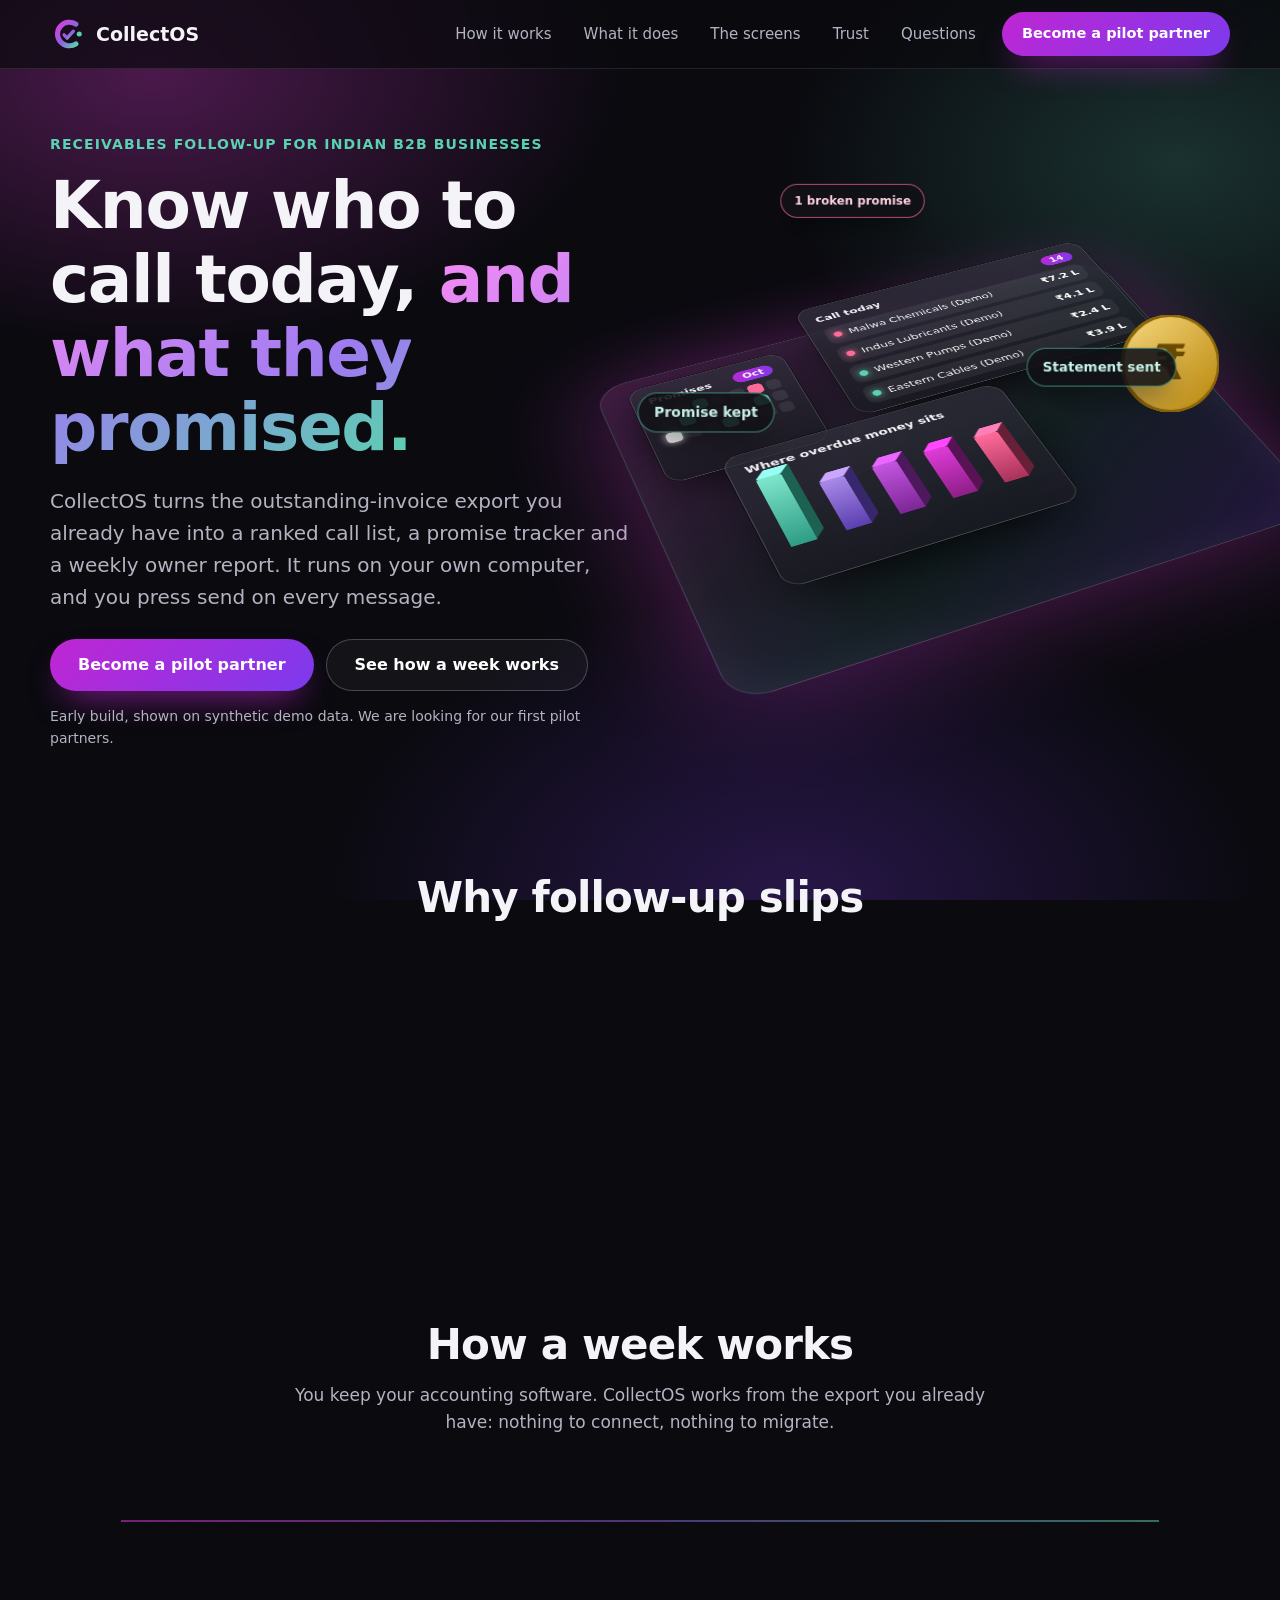
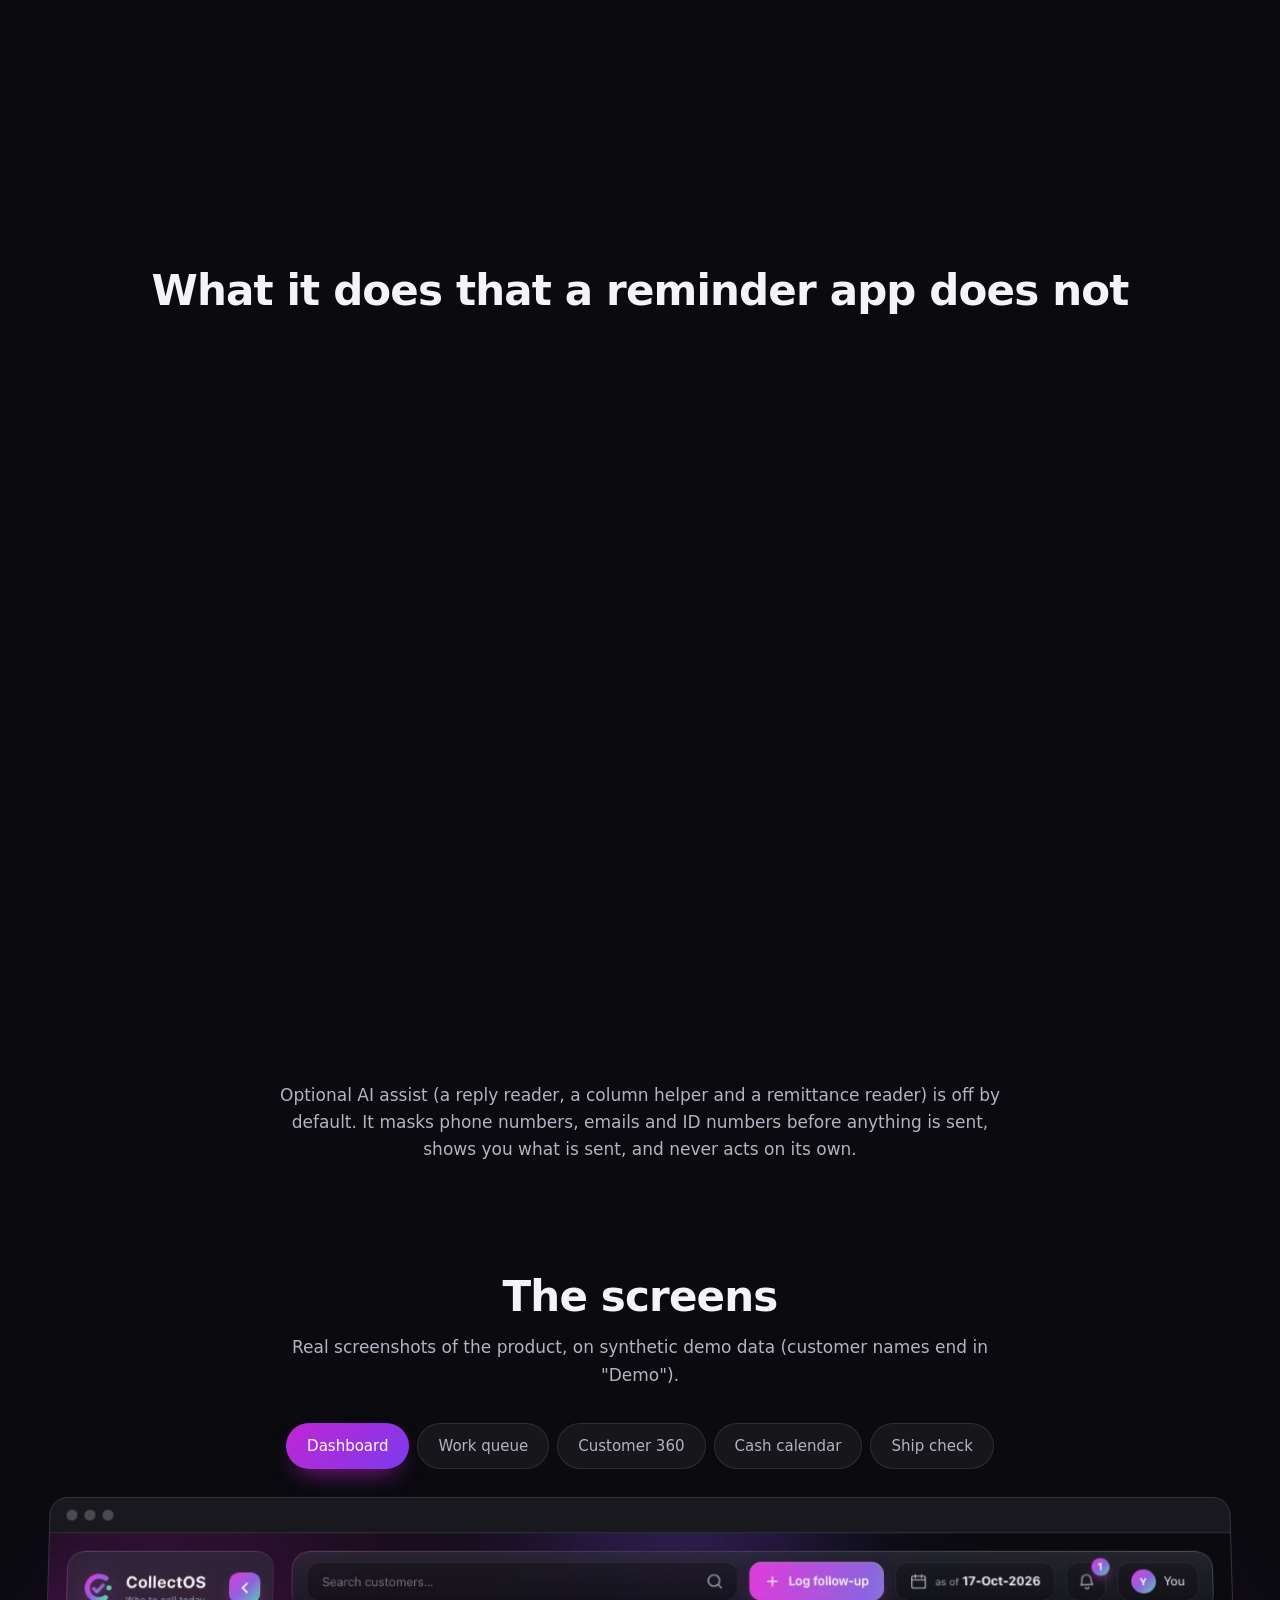
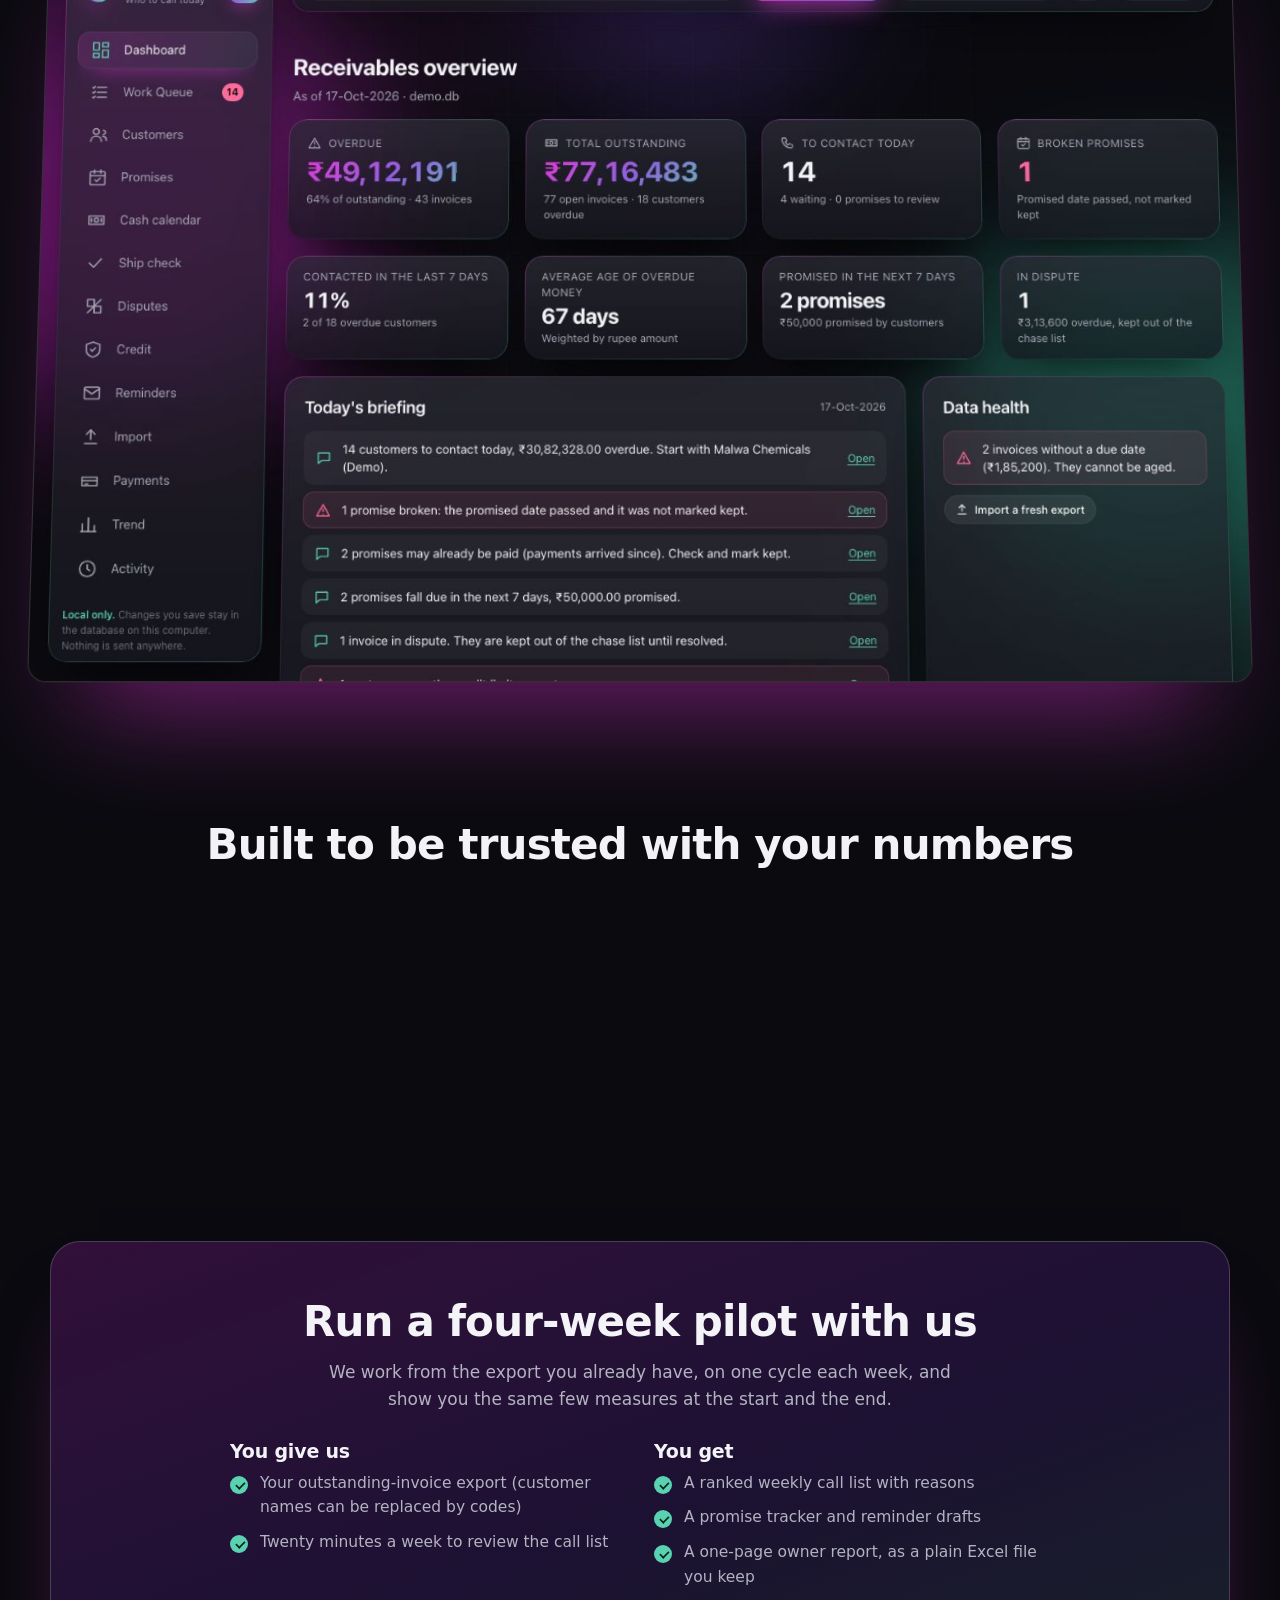
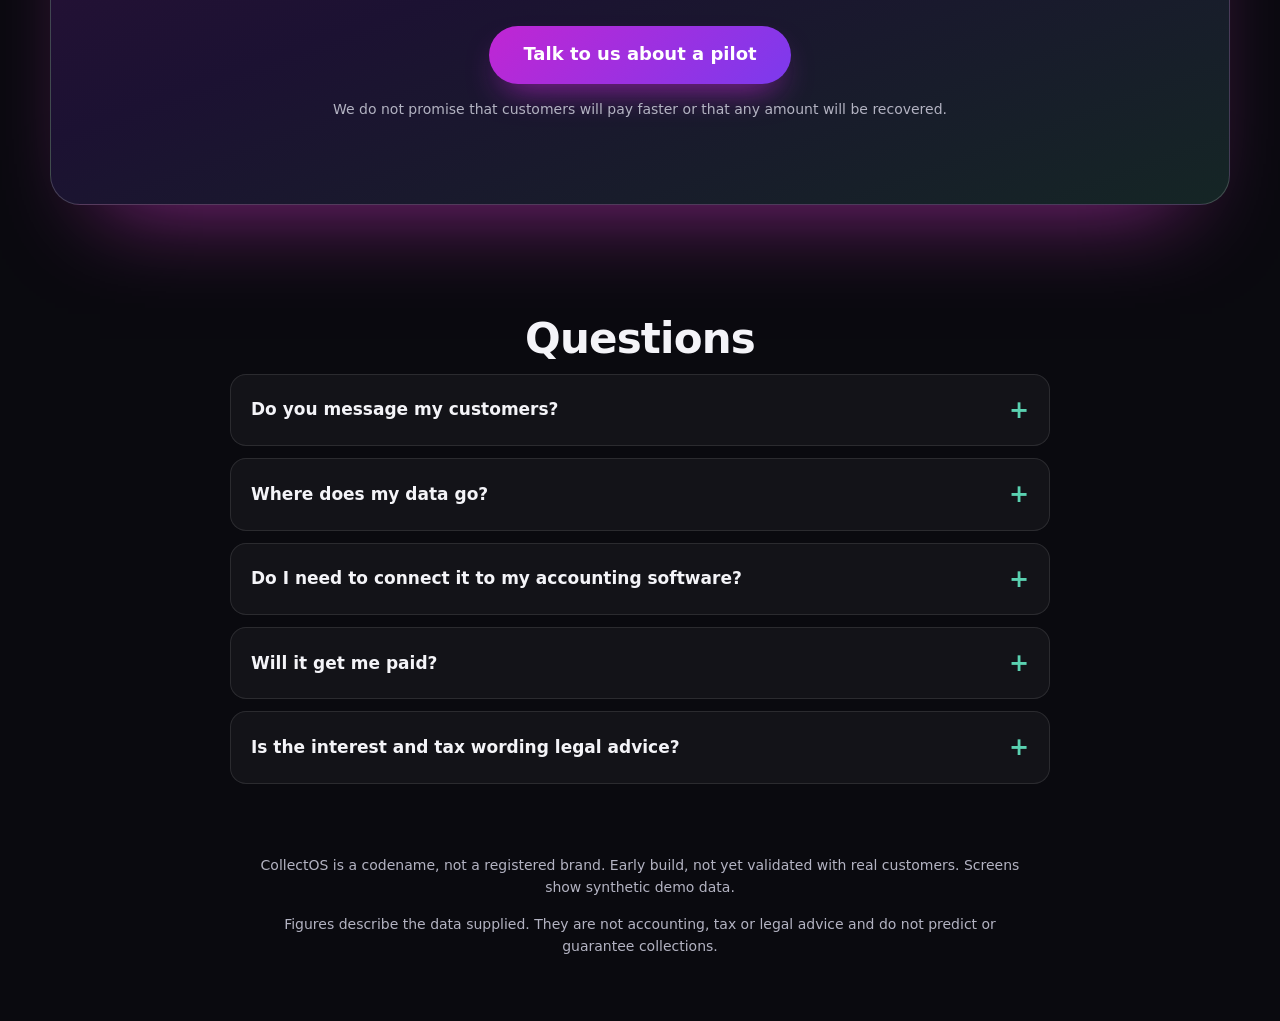
==== src/collectos/site/index.html @ 488f9741 "One interface: the 3D website is the front door (/), the dashboard lives at /app/, links both ways, " ====
<!doctype html>
<html lang="en">
<head>
  <meta charset="utf-8">
  <meta name="viewport" content="width=device-width, initial-scale=1">
  <meta http-equiv="Content-Security-Policy" content="default-src 'none'; script-src 'self'; style-src 'self'; img-src 'self'; base-uri 'none'; form-action 'none'">
  <title>CollectOS: know who to call today, and what they promised</title>
  <meta name="description" content="CollectOS turns the outstanding-invoice export you already have into a ranked call list, a promise tracker and a weekly owner report for Indian B2B businesses. Runs on your own computer; you press send on every message.">
  <meta name="theme-color" content="#0a0a0f">
  <link rel="icon" href="img/logo.svg" type="image/svg+xml">
  <link rel="stylesheet" href="site.css">
  <script src="site.js" defer></script>
</head>
<body>
  <a class="skip" href="#main">Skip to content</a>
  <div class="aurora" aria-hidden="true"></div>

  <header class="top">
    <div class="wrap bar">
      <a class="brand" href="#top" aria-label="CollectOS, back to top"><img src="img/logo.svg" alt="" width="36" height="36"><span>CollectOS</span></a>
      <button class="menu-btn" id="menuBtn" type="button" aria-expanded="false" aria-controls="nav"><span class="sr-only">Menu</span><i></i><i></i><i></i></button>
      <nav id="nav" aria-label="Main">
        <a href="#how">How it works</a><a href="#features">What it does</a><a href="#screens">The screens</a><a href="#trust">Trust</a><a href="#faq">Questions</a>
        <!--app-nav--><a class="btn small" href="#pilot">Become a pilot partner</a><!--/app-nav-->
      </nav>
    </div>
  </header>

  <main id="main">
    <section class="hero wrap" id="top">
      <div class="hero-copy">
        <p class="eyebrow">Receivables follow-up for Indian B2B businesses</p>
        <h1>Know who to call today, <span class="grad">and what they promised.</span></h1>
        <p class="lede">CollectOS turns the outstanding-invoice export you already have into a ranked call list, a promise tracker and a weekly owner report. It runs on your own computer, and you press send on every message.</p>
        <div class="cta-row">
          <!--app-hero--><a class="btn" href="#pilot">Become a pilot partner</a><!--/app-hero-->
          <a class="btn ghost" href="#how">See how a week works</a>
        </div>
        <p class="fine">Early build, shown on synthetic demo data. We are looking for our first pilot partners.</p>
      </div>

      <div class="stage" id="stage">
        <div class="scene" id="scene" role="img" aria-label="Illustration: a floating dashboard with a call list, a promise calendar, a 3D bar chart and a rupee coin">
          <div class="slab"></div>
          <div class="panel p-queue z2 bob-a">
            <div class="ph"><b>Call today</b><span>14</span></div>
            <ul>
              <li><i class="dot hot"></i><span>Malwa Chemicals (Demo)</span><em>₹7.2 L</em></li>
              <li><i class="dot hot"></i><span>Indus Lubricants (Demo)</span><em>₹4.1 L</em></li>
              <li><i class="dot"></i><span>Western Pumps (Demo)</span><em>₹2.4 L</em></li>
              <li><i class="dot"></i><span>Eastern Cables (Demo)</span><em>₹3.9 L</em></li>
            </ul>
          </div>
          <div class="panel p-cal z1 bob-b">
            <div class="ph"><b>Promises</b><span>Oct</span></div>
            <div class="cal"><i></i><i></i><i class="on"></i><i></i><i></i><i class="warn"></i><i></i><i></i><i class="on"></i><i></i><i></i><i></i><i class="on"></i><i></i><i class="today"></i><i></i><i></i><i class="on"></i><i></i><i></i><i></i></div>
          </div>
          <div class="panel p-chart z3 bob-c">
            <div class="ph"><b>Where overdue money sits</b></div>
            <div class="bars"><div class="bar b1"><u></u></div><div class="bar b2"><u></u></div><div class="bar b3"><u></u></div><div class="bar b4"><u></u></div><div class="bar b5"><u></u></div></div>
          </div>
          <div class="coin-wrap z5"><div class="coin"><i></i><i></i><i></i><i></i><i></i><i></i><i></i><i></i><i class="face">₹</i></div></div>
          <div class="float-chip z4 fc1">Promise kept</div>
          <div class="float-chip z4 fc2">Statement sent</div>
          <div class="float-chip z4 fc3 warn">1 broken promise</div>
        </div>
      </div>
    </section>

    <!--app-jump--><!--/app-jump-->

    <section class="wrap band" aria-labelledby="why">
      <h2 id="why" class="center">Why follow-up slips</h2>
      <div class="cards3">
        <article class="card tilt reveal"><svg viewBox="0 0 24 24" aria-hidden="true"><path d="M9 6h11M9 12h11M9 18h11"/><path d="M3.5 6l1 1 2-2M3.5 12l1 1 2-2M3.5 18l1 1 2-2"/></svg><h3>Nobody owns the list</h3><p>Overdue invoices sit in a report. Who calls whom, and in what order, depends on who remembers.</p></article>
        <article class="card tilt reveal"><svg viewBox="0 0 24 24" aria-hidden="true"><path d="M5 5h14a2 2 0 0 1 2 2v12a2 2 0 0 1-2 2H5a2 2 0 0 1-2-2V7a2 2 0 0 1 2-2z"/><path d="M3 10h18M8 3v4M16 3v4M9 15l2 2 4-4"/></svg><h3>Promises live in someone's head</h3><p>"I will pay Friday" is said on a call and forgotten by Monday. Most accounting tools list what is overdue; few remember who promised what.</p></article>
        <article class="card tilt reveal"><svg viewBox="0 0 24 24" aria-hidden="true"><path d="M4 20l16-16M4 4h8v8H4zM12 12h8v8h-8z"/></svg><h3>Disputes get chased like debts</h3><p>An invoice that is genuinely disputed needs a different conversation, not a fourth reminder.</p></article>
      </div>
    </section>

    <section class="wrap band" id="how" aria-labelledby="how-h">
      <h2 id="how-h" class="center">How a week works</h2>
      <p class="center sub">You keep your accounting software. CollectOS works from the export you already have: nothing to connect, nothing to migrate.</p>
      <ol class="steps">
        <li class="step tilt reveal"><span class="n">1</span><h3>Import your usual export</h3><p>Drop in the CSV or Excel file. You see what is new, changed and unchanged, and which rows have problems, before anything is saved.</p></li>
        <li class="step tilt reveal"><span class="n">2</span><h3>See who to call, and why</h3><p>A ranked work queue where every point of the score is a readable reason, with a suggested next step for each customer.</p></li>
        <li class="step tilt reveal"><span class="n">3</span><h3>Send from your own apps</h3><p>One click opens your own WhatsApp or mail with a drafted message in English or Hinglish. You read it, edit it and press send.</p></li>
        <li class="step tilt reveal"><span class="n">4</span><h3>Track promises and report</h3><p>Log what was said. Broken promises surface on their own. A weekly snapshot shows the position for the owner.</p></li>
      </ol>
    </section>

    <section class="wrap band" id="features" aria-labelledby="feat-h">
      <h2 id="feat-h" class="center">What it does that a reminder app does not</h2>
      <ul class="grid4">
        <li class="card tilt reveal"><h3>Import with a preview</h3><p>New, changed and unchanged, before saving. Invoices that vanish from an export are only closed when you confirm they were paid.</p></li>
        <li class="card tilt reveal"><h3>Work queue with reasons</h3><p>No black box. An escalation ladder says which rung you are on and why.</p></li>
        <li class="card tilt reveal"><h3>Promise tracking</h3><p>Kept X of Y per customer. Payments that arrive after a promise raise a "looks kept" suggestion for you to confirm.</p></li>
        <li class="card tilt reveal"><h3>Disputes</h3><p>Disputed invoices stay out of the chase list but in the totals, with a category, an owner and a resolution.</p></li>
        <li class="card tilt reveal"><h3>Credit limits and ship check</h3><p>Check a customer before dispatch: ship, ship with care, ask for an advance, or hold, with the reasons shown. Nothing is blocked.</p></li>
        <li class="card tilt reveal"><h3>Statement of account</h3><p>Answer "please send the ledger" in one click, with a balance-confirmation letter and an Excel file.</p></li>
        <li class="card tilt reveal"><h3>UPI id and QR in reminders</h3><p>Your own UPI id, no payment gateway and no fees. The money goes straight to your account.</p></li>
        <li class="card tilt reveal"><h3>Interest and waiver offers</h3><p>At the rate you set from your own terms, with a draft that offers to waive it on prompt payment. Wording is for you and your CA to confirm.</p></li>
        <li class="card tilt reveal"><h3>Cash calendar</h3><p>Money that actually has a date, week by week, against your fixed outgoings. Overdue money with no date is never counted.</p></li>
        <li class="card tilt reveal"><h3>Bank-credit matcher</h3><p>Upload a bank statement: credits are matched to customers as suggestions with reasons, including a possible TDS shortfall. It never changes a balance.</p></li>
        <li class="card tilt reveal"><h3>Customer 360</h3><p>Invoices, contacts, promises, disputes and history for one customer on a single page.</p></li>
        <li class="card tilt reveal"><h3>Morning brief</h3><p>A short summary you can paste into the team's WhatsApp group: who to call, promises due, payments recorded.</p></li>
      </ul>
      <p class="center sub">Optional AI assist (a reply reader, a column helper and a remittance reader) is off by default. It masks phone numbers, emails and ID numbers before anything is sent, shows you what is sent, and never acts on its own.</p>
    </section>

    <section class="wrap band" id="screens" aria-labelledby="scr-h">
      <h2 id="scr-h" class="center">The screens</h2>
      <p class="center sub">Real screenshots of the product, on synthetic demo data (customer names end in "Demo").</p>
      <div class="viewer">
        <div class="tabs" role="tablist" aria-label="Product screens">
          <button role="tab" id="t-dashboard" aria-controls="p-dashboard" aria-selected="true" type="button">Dashboard</button>
          <button role="tab" id="t-queue" aria-controls="p-queue" aria-selected="false" tabindex="-1" type="button">Work queue</button>
          <button role="tab" id="t-customer" aria-controls="p-customer" aria-selected="false" tabindex="-1" type="button">Customer 360</button>
          <button role="tab" id="t-cash" aria-controls="p-cash" aria-selected="false" tabindex="-1" type="button">Cash calendar</button>
          <button role="tab" id="t-ship" aria-controls="p-ship" aria-selected="false" tabindex="-1" type="button">Ship check</button>
        </div>
        <div class="frame-wrap" id="frameWrap">
          <div class="frame">
            <div class="chrome" aria-hidden="true"><i></i><i></i><i></i></div>
            <div role="tabpanel" id="p-dashboard" aria-labelledby="t-dashboard"><img src="img/dashboard.jpg" width="1440" height="900" alt="The CollectOS dashboard: overdue and outstanding totals, today's briefing, an ageing chart and a promise calendar." loading="lazy"></div>
            <div role="tabpanel" id="p-queue" aria-labelledby="t-queue" hidden><img src="img/queue.jpg" width="1440" height="900" alt="The work queue: customers ranked by score with the reasons, the suggested step and the action." loading="lazy"></div>
            <div role="tabpanel" id="p-customer" aria-labelledby="t-customer" hidden><img src="img/customer.jpg" width="1440" height="900" alt="A customer page: contact details, credit limit use, open invoices, promises and history." loading="lazy"></div>
            <div role="tabpanel" id="p-cash" aria-labelledby="t-cash" hidden><img src="img/cash.jpg" width="1440" height="900" alt="The cash calendar: five weeks of dated money, firm and shaky, against monthly outgoings." loading="lazy"></div>
            <div role="tabpanel" id="p-ship" aria-labelledby="t-ship" hidden><img src="img/ship.jpg" width="1440" height="900" alt="The ship check: a hold verdict for a customer with money overdue more than 60 days, with the reasons." loading="lazy"></div>
          </div>
        </div>
      </div>
    </section>

    <section class="wrap band" id="trust" aria-labelledby="trust-h">
      <h2 id="trust-h" class="center">Built to be trusted with your numbers</h2>
      <div class="cards4">
        <article class="card tilt reveal"><h3>Local first</h3><p>It runs on your computer and listens only to that computer. Your data is not uploaded anywhere.</p></article>
        <article class="card tilt reveal"><h3>You press send</h3><p>CollectOS never contacts your customers. It drafts; you review and send from your own apps.</p></article>
        <article class="card tilt reveal"><h3>Every change is logged</h3><p>An append-only audit log records what changed and who did it. Money is handled as exact rupees and paise, never rounded floats.</p></article>
        <article class="card tilt reveal"><h3>No promises about recovery</h3><p>Weekly numbers describe what your data shows. They do not prove what caused a change, and we say so in the report.</p></article>
      </div>
    </section>

    <section class="wrap band" id="pilot" aria-labelledby="pilot-h">
      <div class="pilot tilt">
        <h2 id="pilot-h">Run a four-week pilot with us</h2>
        <p>We work from the export you already have, on one cycle each week, and show you the same few measures at the start and the end.</p>
        <div class="two">
          <div><h3>You give us</h3><ul class="ticks"><li>Your outstanding-invoice export (customer names can be replaced by codes)</li><li>Twenty minutes a week to review the call list</li></ul></div>
          <div><h3>You get</h3><ul class="ticks"><li>A ranked weekly call list with reasons</li><li>A promise tracker and reminder drafts</li><li>A one-page owner report, as a plain Excel file you keep</li></ul></div>
        </div>
        <!-- Replace this address with your real contact before publishing the site. -->
        <a class="btn big" href="mailto:hello@collectos.example?subject=Pilot%20partner">Talk to us about a pilot</a>
        <p class="fine">We do not promise that customers will pay faster or that any amount will be recovered.</p>
      </div>
    </section>

    <section class="wrap band narrow" id="faq" aria-labelledby="faq-h">
      <h2 id="faq-h" class="center">Questions</h2>
      <details><summary>Do you message my customers?</summary><p>No. CollectOS drafts text and opens your own WhatsApp, mail or phone app. You press send.</p></details>
      <details><summary>Where does my data go?</summary><p>It stays in a database on your computer. The only exception is the optional AI assist, which is off by default; if you switch it on, short pieces of text are masked and sent to an AI service, you see exactly what is sent, and every request is logged.</p></details>
      <details><summary>Do I need to connect it to my accounting software?</summary><p>No. It reads the CSV or Excel export you already produce. That avoids sync problems and keeps setup to minutes.</p></details>
      <details><summary>Will it get me paid?</summary><p>We cannot promise that. It helps you follow up consistently and remember promises. What customers do depends on them.</p></details>
      <details><summary>Is the interest and tax wording legal advice?</summary><p>No. Interest, waiver and tax-related text is a starting point for you to edit. Confirm it with your CA.</p></details>
    </section>
  </main>

  <footer class="wrap foot">
    <p>CollectOS is a codename, not a registered brand. Early build, not yet validated with real customers. Screens show synthetic demo data.</p>
    <p>Figures describe the data supplied. They are not accounting, tax or legal advice and do not predict or guarantee collections.</p>
  </footer>
</body>
</html>
---- src/collectos/site/site.css ----
/* CollectOS website. No external fonts, scripts or images; everything is served from this folder.
   Design rules applied: 4.5:1 text contrast, 44px touch targets, visible focus, reduced-motion fallback with a readable
   static state, no scroll-jacking, animation paused offscreen, reserved image sizes. */

:root {
  --bg: #0a0a0f;
  --text: #f4f4f8;
  --muted: #b3b3c2;
  --line: rgba(255, 255, 255, 0.1);
  --mag: #e03bd9;
  --teal: #5ad1b0;
  --warn: #ff6b9a;
  --btn: linear-gradient(135deg, #c026d3, #7c3aed);
  --glass: linear-gradient(180deg, rgba(48, 48, 60, 0.72), rgba(24, 24, 32, 0.82));
  --font: ui-sans-serif, system-ui, -apple-system, "SF Pro Display", "Segoe UI", Roboto, "Helvetica Neue", Arial, sans-serif;
  --ease: cubic-bezier(0.2, 0.85, 0.25, 1);
}

* { box-sizing: border-box; }
html { color-scheme: dark; scroll-behavior: smooth; scroll-padding-top: 84px; }
body { margin: 0; background: var(--bg); color: var(--text); font: 17px/1.6 var(--font); -webkit-font-smoothing: antialiased; overflow-x: hidden; }
img { max-width: 100%; }
h1, h2, h3 { line-height: 1.12; letter-spacing: -0.02em; margin: 0; }
h2 { font-size: clamp(28px, 4vw, 42px); }
h3 { font-size: 19px; letter-spacing: -0.01em; margin-bottom: 8px; }
p { margin: 0 0 14px; }
a { color: inherit; }
:focus-visible { outline: 3px solid var(--teal); outline-offset: 3px; border-radius: 10px; }
.sr-only { position: absolute; width: 1px; height: 1px; margin: -1px; overflow: hidden; clip: rect(0 0 0 0); white-space: nowrap; }
.skip { position: absolute; left: 12px; top: -60px; z-index: 100; background: #fff; color: #000; padding: 12px 18px; border-radius: 10px; font-weight: 600; }
.skip:focus { top: 12px; }
.wrap { width: min(1180px, calc(100% - 32px)); margin-inline: auto; }
.center { text-align: center; }
.sub { color: var(--muted); max-width: 720px; margin: 14px auto 0; text-align: center; }
.band { padding: clamp(56px, 9vw, 110px) 0 0; }
.narrow { max-width: 820px; }
.grad { background: linear-gradient(135deg, #f58bf5, #9d7cf0 50%, #5ad1b0); -webkit-background-clip: text; background-clip: text; color: transparent; }

.aurora { position: fixed; inset: 0; z-index: -1; background:
  radial-gradient(60% 50% at 12% 8%, rgba(224, 59, 217, 0.3), transparent 62%),
  radial-gradient(50% 45% at 92% 18%, rgba(90, 209, 176, 0.2), transparent 62%),
  radial-gradient(60% 55% at 62% 100%, rgba(124, 58, 237, 0.26), transparent 62%), var(--bg); }

/* ---------- header ---------- */
.top { position: sticky; top: 0; z-index: 50; backdrop-filter: blur(16px); -webkit-backdrop-filter: blur(16px); background: rgba(10, 10, 15, 0.7); border-bottom: 1px solid var(--line); }
.bar { display: flex; align-items: center; justify-content: space-between; gap: 16px; min-height: 68px; }
.brand { display: flex; align-items: center; gap: 10px; text-decoration: none; font-weight: 700; font-size: 19px; min-height: 44px; }
nav { display: flex; align-items: center; gap: 4px; }
nav a:not(.btn) { padding: 10px 14px; border-radius: 12px; text-decoration: none; color: var(--muted); min-height: 44px; display: inline-flex; align-items: center; font-size: 15px; transition: color 0.2s, background 0.2s; }
nav a:not(.btn):hover { color: var(--text); background: rgba(255, 255, 255, 0.07); }
.menu-btn { display: none; width: 48px; height: 48px; border: 1px solid var(--line); border-radius: 14px; background: rgba(255, 255, 255, 0.05); cursor: pointer; flex-direction: column; justify-content: center; align-items: center; gap: 5px; }
.menu-btn i { display: block; width: 20px; height: 2px; background: var(--text); border-radius: 2px; transition: transform 0.25s, opacity 0.25s; }
.menu-btn[aria-expanded="true"] i:nth-child(2) { transform: translateY(7px) rotate(45deg); }
.menu-btn[aria-expanded="true"] i:nth-child(3) { opacity: 0; }
.menu-btn[aria-expanded="true"] i:nth-child(4) { transform: translateY(-7px) rotate(-45deg); }

/* ---------- buttons ---------- */
.btn { display: inline-flex; align-items: center; justify-content: center; min-height: 52px; padding: 0 28px; border-radius: 999px; background: var(--btn); color: #fff; font-weight: 600; font-size: 16px; text-decoration: none; border: 0; cursor: pointer;
  box-shadow: 0 16px 34px -14px rgba(192, 38, 211, 0.8); transition: transform 0.2s var(--ease), box-shadow 0.2s; }
.btn:hover { transform: translateY(-2px); box-shadow: 0 22px 40px -14px rgba(192, 38, 211, 0.9); }
.btn.ghost { background: rgba(255, 255, 255, 0.04); border: 1px solid rgba(255, 255, 255, 0.22); box-shadow: none; }
.btn.ghost:hover { background: rgba(255, 255, 255, 0.1); }
.btn.small { min-height: 44px; padding: 0 20px; font-size: 14.5px; margin-left: 8px; }
.btn.big { min-height: 58px; padding: 0 34px; font-size: 18px; margin-top: 6px; }

/* ---------- hero ---------- */
.hero > * { min-width: 0; }
.hero { display: grid; grid-template-columns: minmax(0, 1.02fr) minmax(0, 1fr); gap: 20px; align-items: center; padding-top: clamp(28px, 6vw, 64px); }
.eyebrow { color: var(--teal); font-weight: 600; font-size: 14px; letter-spacing: 0.08em; text-transform: uppercase; margin-bottom: 14px; }
h1 { font-size: clamp(38px, 5.6vw, 66px); margin-bottom: 20px; }
.lede { font-size: clamp(17px, 1.7vw, 20px); color: var(--muted); max-width: 580px; }
.cta-row { display: flex; gap: 12px; flex-wrap: wrap; margin: 26px 0 14px; }
.fine { color: var(--muted); font-size: 14px; }

.stage { --scale: 1; max-width: 100%; perspective: 1700px; perspective-origin: 50% 36%; display: grid; place-items: center; min-height: 560px; }
.scene { position: relative; width: 560px; height: 430px; scale: var(--scale); transform-style: preserve-3d;
  transform: rotateX(calc(52deg + var(--rx, 0deg))) rotateZ(calc(-24deg + var(--ry, 0deg))); transition: transform 0.18s linear; }
.slab { position: absolute; inset: -4% -3%; border-radius: 36px; background: linear-gradient(145deg, rgba(224, 59, 217, 0.22), rgba(90, 209, 176, 0.1) 60%, rgba(124, 58, 237, 0.2));
  border: 1px solid rgba(255, 255, 255, 0.16); box-shadow: 0 0 120px rgba(224, 59, 217, 0.35), inset 0 0 60px rgba(255, 255, 255, 0.05); }
.panel { position: absolute; border-radius: 18px; padding: 14px 16px; background: var(--glass); border: 1px solid rgba(255, 255, 255, 0.16); box-shadow: 0 30px 60px -20px rgba(0, 0, 0, 0.85), 0 0 0 1px rgba(0, 0, 0, 0.4);
  transform: translateZ(var(--z, 0)); font-size: 13px; line-height: 1.35; }
.z1 { --z: 14px; } .z2 { --z: 48px; } .z3 { --z: 88px; } .z4 { --z: 140px; } .z5 { --z: 120px; }
.ph { display: flex; justify-content: space-between; align-items: center; margin-bottom: 8px; font-size: 13px; }
.ph span { background: var(--btn); border-radius: 999px; padding: 1px 10px; font-weight: 700; font-size: 12px; }
.p-queue { left: 36%; top: 0%; width: 60%; height: 44%; }
.p-queue ul { list-style: none; margin: 0; padding: 0; display: grid; gap: 6px; }
.p-queue li { display: flex; align-items: center; gap: 8px; padding: 6px 8px; border-radius: 9px; background: rgba(255, 255, 255, 0.06); }
.p-queue li span { flex: 1; overflow: hidden; text-overflow: ellipsis; white-space: nowrap; }
.p-queue li em { font-style: normal; font-variant-numeric: tabular-nums; color: #fff; font-weight: 600; }
.dot { width: 9px; height: 9px; border-radius: 50%; background: var(--teal); flex: none; box-shadow: 0 0 10px var(--teal); }
.dot.hot { background: var(--warn); box-shadow: 0 0 10px var(--warn); }
.p-cal { left: 2%; top: 4%; width: 30%; height: 36%; }
.cal { display: grid; grid-template-columns: repeat(7, 1fr); gap: 4px; }
.cal i { aspect-ratio: 1; border-radius: 5px; background: rgba(255, 255, 255, 0.08); }
.cal i.on { background: var(--teal); } .cal i.warn { background: var(--warn); } .cal i.today { background: #fff; box-shadow: 0 0 10px #fff; }
.p-chart { left: 8%; top: 56%; width: 50%; height: 42%; }
.bars { display: flex; align-items: flex-end; gap: 12%; height: 62%; padding: 0 14px 0 4px; }
.bar { flex: 1; height: var(--h); position: relative; }
.bar u { display: block; width: 100%; height: 100%; position: relative; background: linear-gradient(180deg, var(--c1), var(--c2)); border-radius: 3px 3px 0 0; }
.bar u::before { content: ""; position: absolute; left: 100%; top: 0; width: 10px; height: 100%; background: var(--c2); filter: brightness(0.62); transform-origin: left top; transform: skewY(-45deg); }
.bar u::after { content: ""; position: absolute; left: 0; bottom: 100%; width: 100%; height: 10px; background: var(--c1); filter: brightness(1.2); transform-origin: left bottom; transform: skewX(-45deg); }
.b1 { --h: 100%; --c1: #7ee6cb; --c2: #2f9c85; } .b2 { --h: 72%; --c1: #a98ae8; --c2: #5b3fb0; } .b3 { --h: 52%; --c1: #c455e0; --c2: #7d2796; }
.b4 { --h: 38%; --c1: #e03bd9; --c2: #8d1f87; } .b5 { --h: 62%; --c1: #ff6b9a; --c2: #a8325b; }

.coin-wrap { position: absolute; left: 84%; top: 74%; width: 0; height: 0; transform-style: preserve-3d; transform: translateZ(var(--z)) rotateZ(24deg) rotateX(-52deg); }
.coin { position: absolute; left: -46px; top: -46px; width: 92px; height: 92px; transform-style: preserve-3d; animation: spin 8s linear infinite; }
.coin i { position: absolute; inset: 0; border-radius: 50%; background: linear-gradient(135deg, #f7d77c, #b8860b); border: 2px solid #8a6508; display: grid; place-items: center; font-style: normal; font-size: 46px; font-weight: 700; color: #6b4a00; }
.coin i:nth-child(1) { transform: translateZ(-4px); } .coin i:nth-child(2) { transform: translateZ(-3px); } .coin i:nth-child(3) { transform: translateZ(-2px); }
.coin i:nth-child(4) { transform: translateZ(-1px); } .coin i:nth-child(5) { transform: translateZ(0); } .coin i:nth-child(6) { transform: translateZ(1px); }
.coin i:nth-child(7) { transform: translateZ(2px); } .coin i:nth-child(8) { transform: translateZ(3px); } .coin i:nth-child(9) { transform: translateZ(4px); }
.float-chip { position: absolute; padding: 7px 14px; border-radius: 999px; font-size: 12.5px; font-weight: 600; white-space: nowrap; background: rgba(16, 16, 22, 0.88); border: 1px solid rgba(90, 209, 176, 0.55); color: #c9f5e8;
  box-shadow: 0 14px 30px -10px rgba(0, 0, 0, 0.8); transform: translateZ(var(--z)) rotateZ(24deg) rotateX(-52deg); }
.float-chip.warn { border-color: rgba(255, 107, 154, 0.7); color: #ffd1e0; }
.fc1 { left: -4%; top: 50%; animation: bob 5.5s ease-in-out infinite; } .fc2 { left: 58%; top: 70%; animation: bob 6.5s ease-in-out -2s infinite; } .fc3 { left: 38%; top: -14%; animation: bob 7s ease-in-out -4s infinite; }
.bob-a { animation: bob 6s ease-in-out infinite; } .bob-b { animation: bob 7s ease-in-out -3s infinite; } .bob-c { animation: bob 8s ease-in-out -5s infinite; }
@keyframes bob { 0%, 100% { translate: 0 0 0; } 50% { translate: 0 0 14px; } }
@keyframes spin { to { transform: rotateY(360deg); } }
.stage.paused *, .stage.paused { animation-play-state: paused !important; }

/* ---------- cards ---------- */
.cards3, .cards4, .grid4 { display: grid; gap: 18px; margin-top: 38px; list-style: none; padding: 0; }
.cards3 { grid-template-columns: repeat(3, 1fr); }
.cards4 { grid-template-columns: repeat(4, 1fr); }
.grid4 { grid-template-columns: repeat(4, 1fr); }
.card, .step { background: var(--glass); border: 1px solid var(--line); border-radius: 22px; padding: 24px; box-shadow: 0 24px 50px -30px rgba(0, 0, 0, 0.9); }
.card p, .step p { color: var(--muted); font-size: 15.5px; margin: 0; }
.card svg { width: 30px; height: 30px; fill: none; stroke: var(--teal); stroke-width: 1.7; stroke-linecap: round; stroke-linejoin: round; margin-bottom: 14px; }
.tilt { transform: perspective(900px) rotateX(var(--tx, 0deg)) rotateY(var(--ty, 0deg)); transition: transform 0.25s var(--ease), border-color 0.25s, box-shadow 0.25s; }
.tilt:hover { border-color: rgba(224, 59, 217, 0.45); box-shadow: 0 30px 60px -28px rgba(224, 59, 217, 0.5); }

.steps { display: grid; grid-template-columns: repeat(4, 1fr); gap: 18px; list-style: none; padding: 0; margin: 38px 0 0; position: relative; }
.steps::before { content: ""; position: absolute; left: 6%; right: 6%; top: 46px; height: 2px; background: linear-gradient(90deg, var(--mag), #8e63e0, var(--teal)); opacity: 0.5; }
.step { position: relative; z-index: 1; }
.step .n { display: grid; place-items: center; width: 44px; height: 44px; border-radius: 50%; background: var(--btn); font-weight: 700; margin-bottom: 14px; box-shadow: 0 0 0 6px rgba(124, 58, 237, 0.2); position: relative; }

/* reveal on scroll: only when JS runs and motion is allowed */
@media (prefers-reduced-motion: no-preference) {
  .js .reveal { transition: opacity 0.7s var(--ease), translate 0.7s var(--ease), transform 0.25s var(--ease), border-color 0.25s, box-shadow 0.25s; }
  .js .reveal:not(.in) { opacity: 0; translate: 0 28px; }
}

/* ---------- screens viewer ---------- */
.viewer { margin-top: 34px; }
.tabs { display: flex; gap: 8px; flex-wrap: wrap; justify-content: center; margin-bottom: 28px; }
.tabs button { min-height: 46px; padding: 0 20px; border-radius: 999px; border: 1px solid var(--line); background: rgba(255, 255, 255, 0.05); color: var(--muted); font: inherit; font-size: 15px; cursor: pointer; transition: all 0.2s; }
.tabs button:hover { color: var(--text); background: rgba(255, 255, 255, 0.1); }
.tabs button[aria-selected="true"] { background: var(--btn); color: #fff; border-color: transparent; box-shadow: 0 12px 26px -12px rgba(192, 38, 211, 0.8); }
.frame-wrap { perspective: 1800px; padding: 0 0 40px; }
.frame { transform: rotateX(var(--fx, 5deg)) rotateY(var(--fy, 0deg)); transition: transform 0.2s linear; transform-origin: 50% 0; border-radius: 18px; overflow: hidden; background: #0c0c12; border: 1px solid rgba(255, 255, 255, 0.16);
  box-shadow: 0 70px 100px -50px rgba(224, 59, 217, 0.5), 0 40px 70px -40px rgba(0, 0, 0, 0.95); }
.chrome { display: flex; gap: 7px; padding: 12px 16px; background: rgba(255, 255, 255, 0.05); border-bottom: 1px solid var(--line); }
.chrome i { width: 11px; height: 11px; border-radius: 50%; background: rgba(255, 255, 255, 0.22); }
.frame img { display: block; width: 100%; height: auto; }
[role="tabpanel"][hidden] { display: none; }
@media (prefers-reduced-motion: no-preference) { [role="tabpanel"]:not([hidden]) { animation: panelIn 0.5s var(--ease); } }
@keyframes panelIn { from { opacity: 0; transform: translateY(14px) scale(0.985); } }

/* ---------- pilot, faq, footer ---------- */
.pilot { text-align: center; padding: clamp(28px, 5vw, 56px); border-radius: 30px; background: linear-gradient(160deg, rgba(192, 38, 211, 0.22), rgba(124, 58, 237, 0.16) 50%, rgba(90, 209, 176, 0.14)); border: 1px solid rgba(255, 255, 255, 0.18); box-shadow: 0 50px 90px -50px rgba(224, 59, 217, 0.6); }
.pilot > p { color: var(--muted); max-width: 640px; margin: 14px auto 28px; }
.pilot .two { display: grid; grid-template-columns: 1fr 1fr; gap: 28px; text-align: left; max-width: 820px; margin: 0 auto 30px; }
.ticks { list-style: none; padding: 0; margin: 0; display: grid; gap: 10px; }
.ticks li { position: relative; padding-left: 30px; color: var(--muted); font-size: 15.5px; }
.ticks li::before { content: ""; position: absolute; left: 0; top: 5px; width: 18px; height: 18px; border-radius: 50%; background: var(--teal); }
.ticks li::after { content: ""; position: absolute; left: 6px; top: 8px; width: 5px; height: 9px; border: solid #06251d; border-width: 0 2.5px 2.5px 0; transform: rotate(45deg) scale(0.8); transform-origin: 60% 60%; }
details { border: 1px solid var(--line); border-radius: 16px; background: rgba(255, 255, 255, 0.04); margin-top: 12px; }
summary { cursor: pointer; padding: 16px 20px; min-height: 52px; font-weight: 600; list-style: none; display: flex; align-items: center; justify-content: space-between; gap: 12px; border-radius: 16px; }
summary::-webkit-details-marker { display: none; }
summary::after { content: "+"; font-size: 24px; color: var(--teal); transition: transform 0.2s; }
details[open] summary::after { transform: rotate(45deg); }
details p { padding: 0 20px 18px; margin: 0; color: var(--muted); }
.foot { padding: 70px 0 50px; color: var(--muted); font-size: 14px; text-align: center; }
.foot p { max-width: 760px; margin-inline: auto; }

/* ---------- responsive ---------- */
@media (max-width: 1060px) {
  .hero { grid-template-columns: 1fr; }
  .stage { --scale: 0.9; min-height: 500px; overflow: hidden; }
  .grid4, .cards4 { grid-template-columns: repeat(2, 1fr); }
  .steps { grid-template-columns: repeat(2, 1fr); } .steps::before { display: none; }
}
@media (max-width: 860px) {
  .menu-btn { display: flex; }
  nav { position: absolute; left: 0; right: 0; top: 100%; flex-direction: column; align-items: stretch; padding: 12px 16px 18px; background: #0a0a0f; border-bottom: 1px solid var(--line); box-shadow: 0 30px 40px -20px rgba(0, 0, 0, 0.8); display: none; }
  nav[data-open="true"] { display: flex; }
  .btn.small { margin: 8px 0 0; }
  .cards3 { grid-template-columns: 1fr; }
  .pilot .two { grid-template-columns: 1fr; }
}
@media (max-width: 640px) {
  body { font-size: 16px; }
  .stage { --scale: 0.62; min-height: 360px; }
  .grid4, .cards4, .steps { grid-template-columns: 1fr; }
  .cta-row .btn { width: 100%; }
}

@media (prefers-reduced-motion: reduce) {
  html { scroll-behavior: auto; }
  *, *::before, *::after { animation: none !important; transition: none !important; }
  .scene { transform: rotateX(52deg) rotateZ(-24deg); }
  .frame { transform: none; }
  .tilt { transform: none; }
}
html:not(.js) nav { display: flex; flex-wrap: wrap; }
@media print { .aurora, .stage, .top { display: none; } body { background: #fff; color: #000; } }

/* ---------- shown when the site is served by the dashboard: links into the product ---------- */
.cardlink { display: block; color: inherit; text-decoration: none; margin: -24px; padding: 24px; border-radius: 22px; min-height: 44px; }
.cardlink h3::after { content: " \2192"; color: var(--teal); }
.demo-note { text-align: center; color: var(--teal); font-weight: 600; margin-top: 16px; }
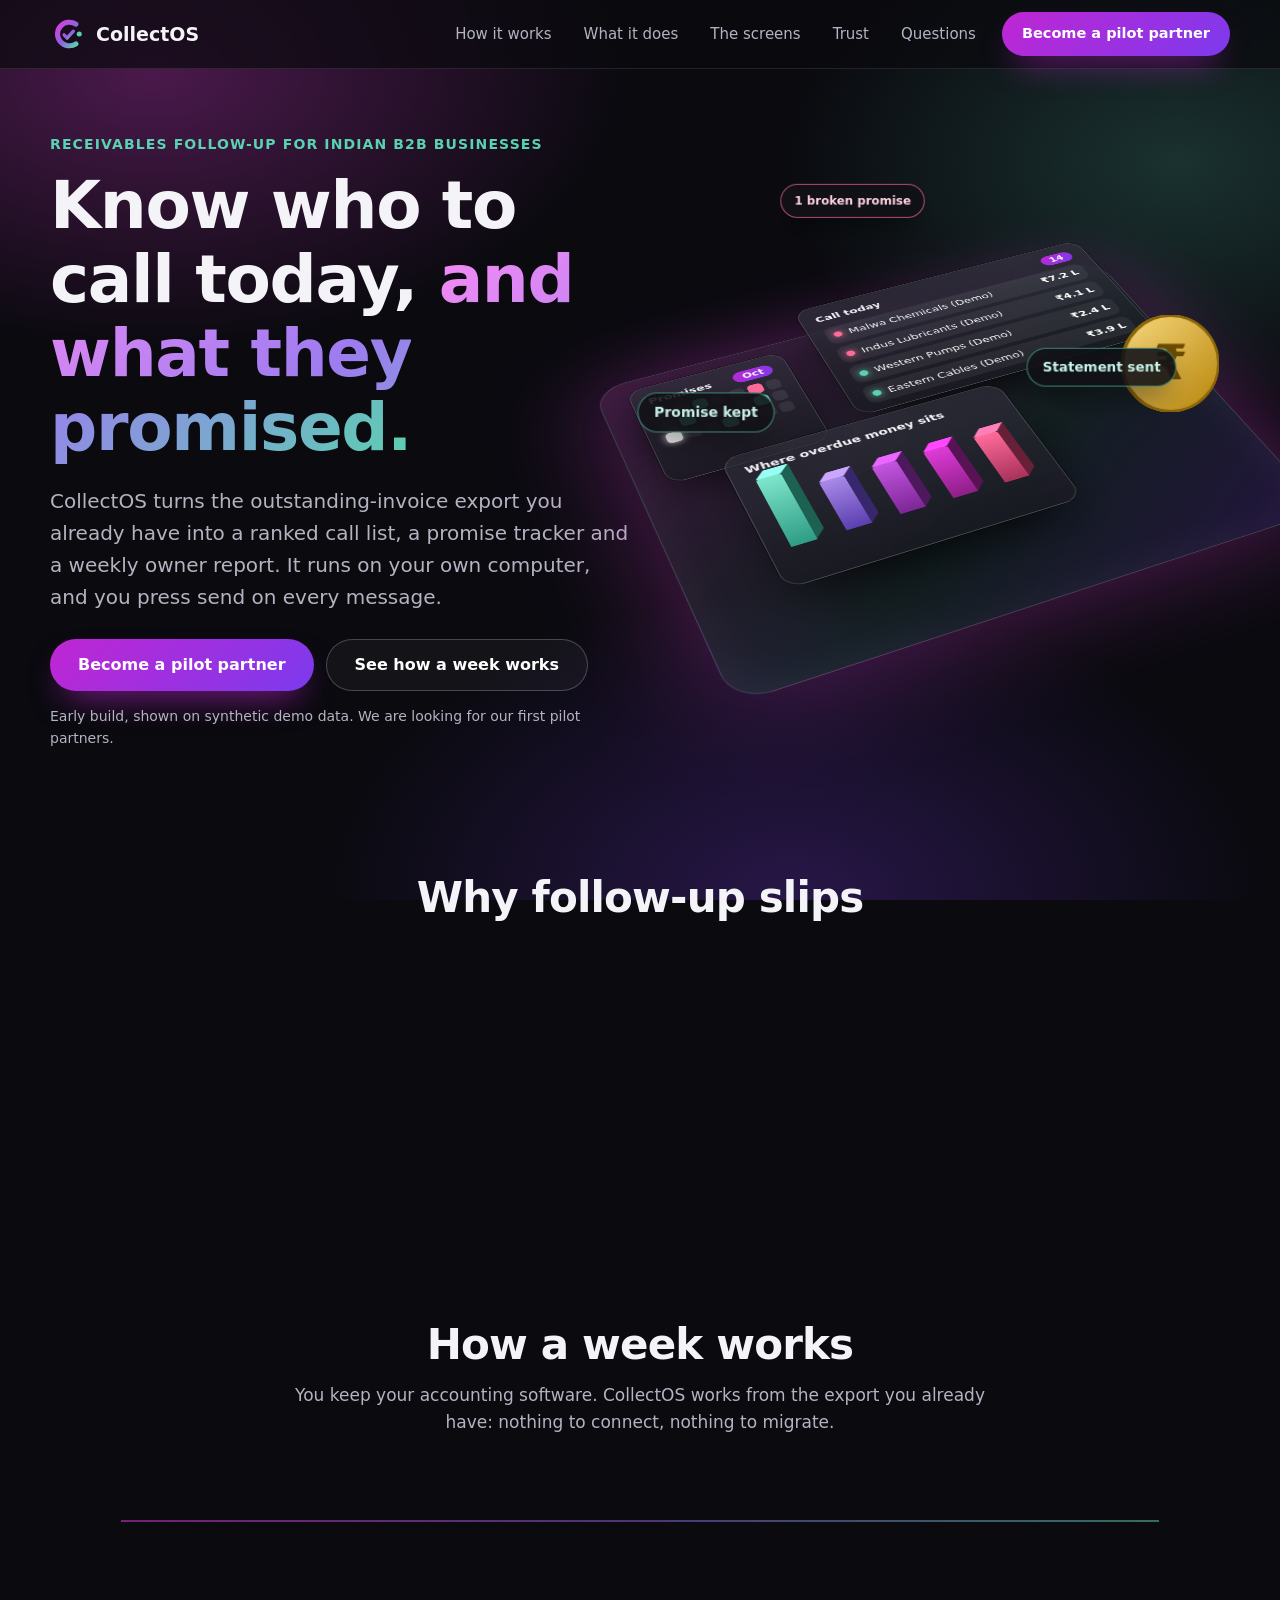
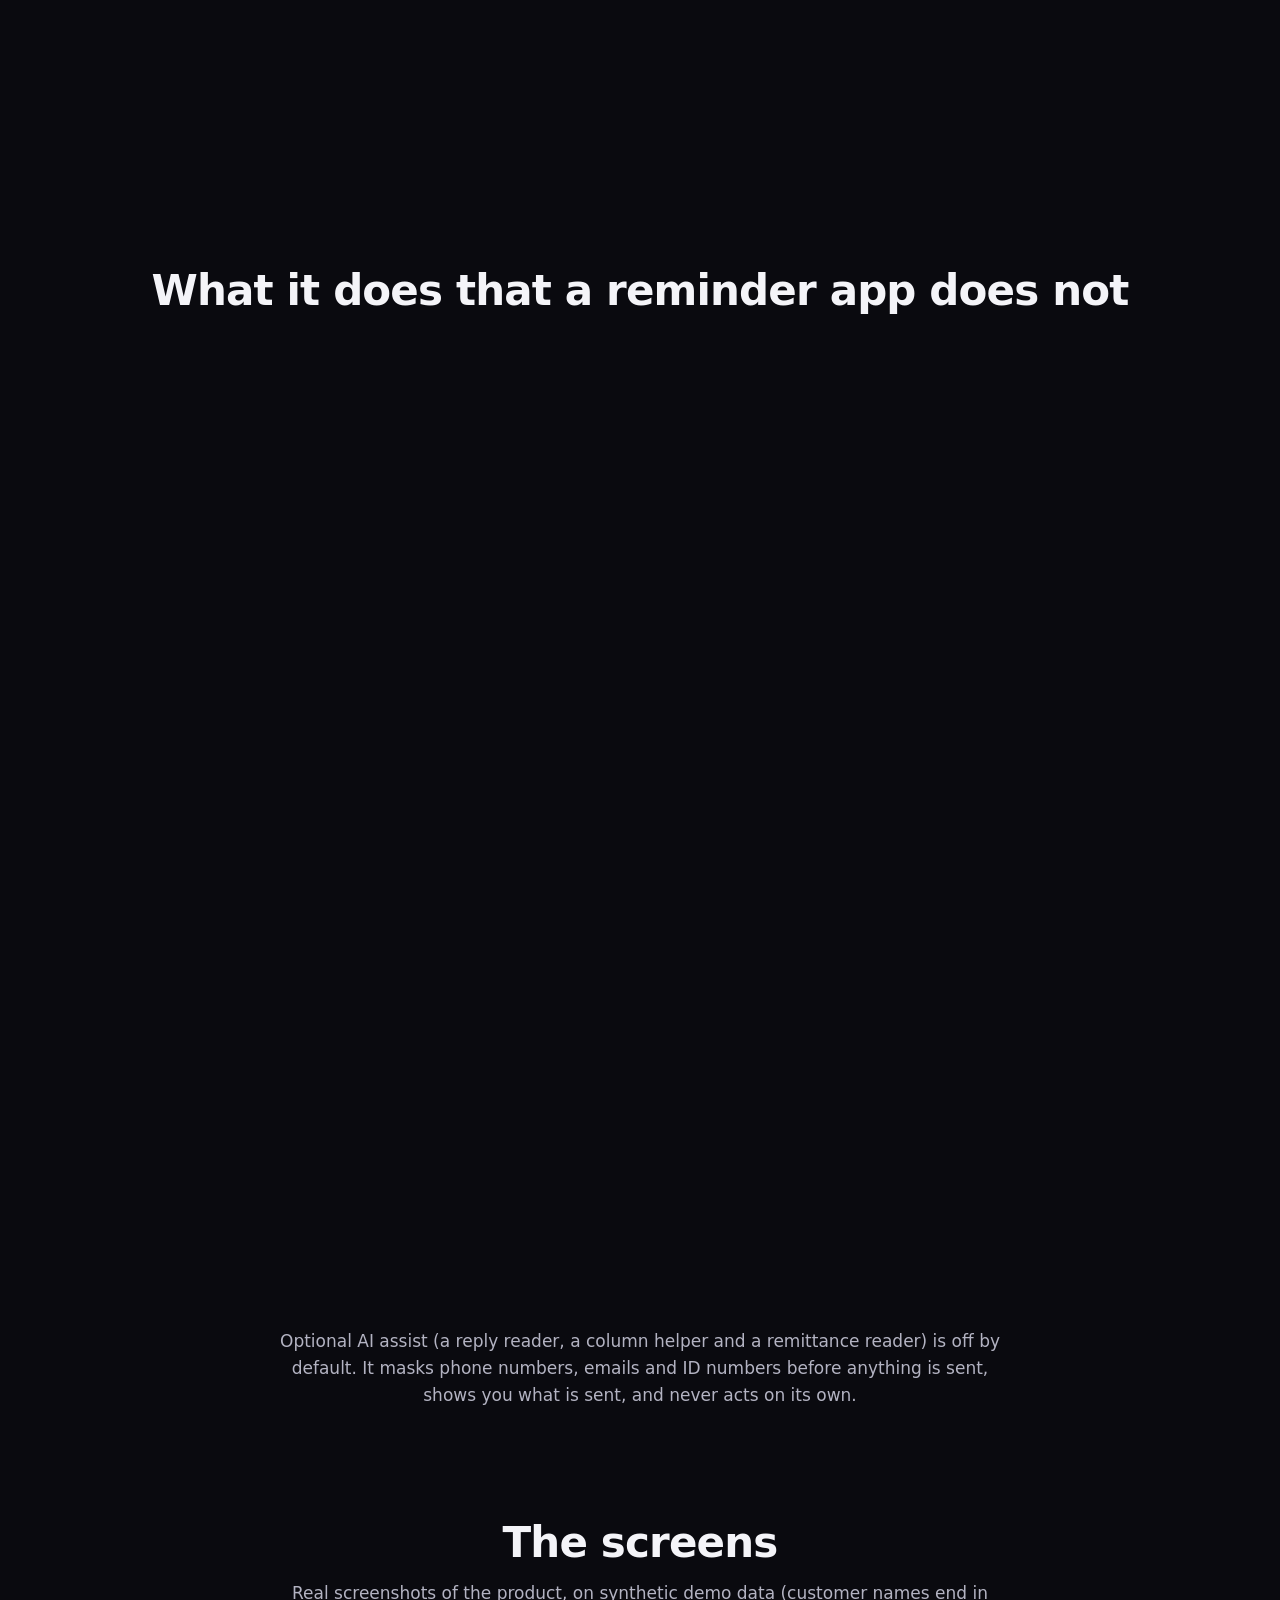
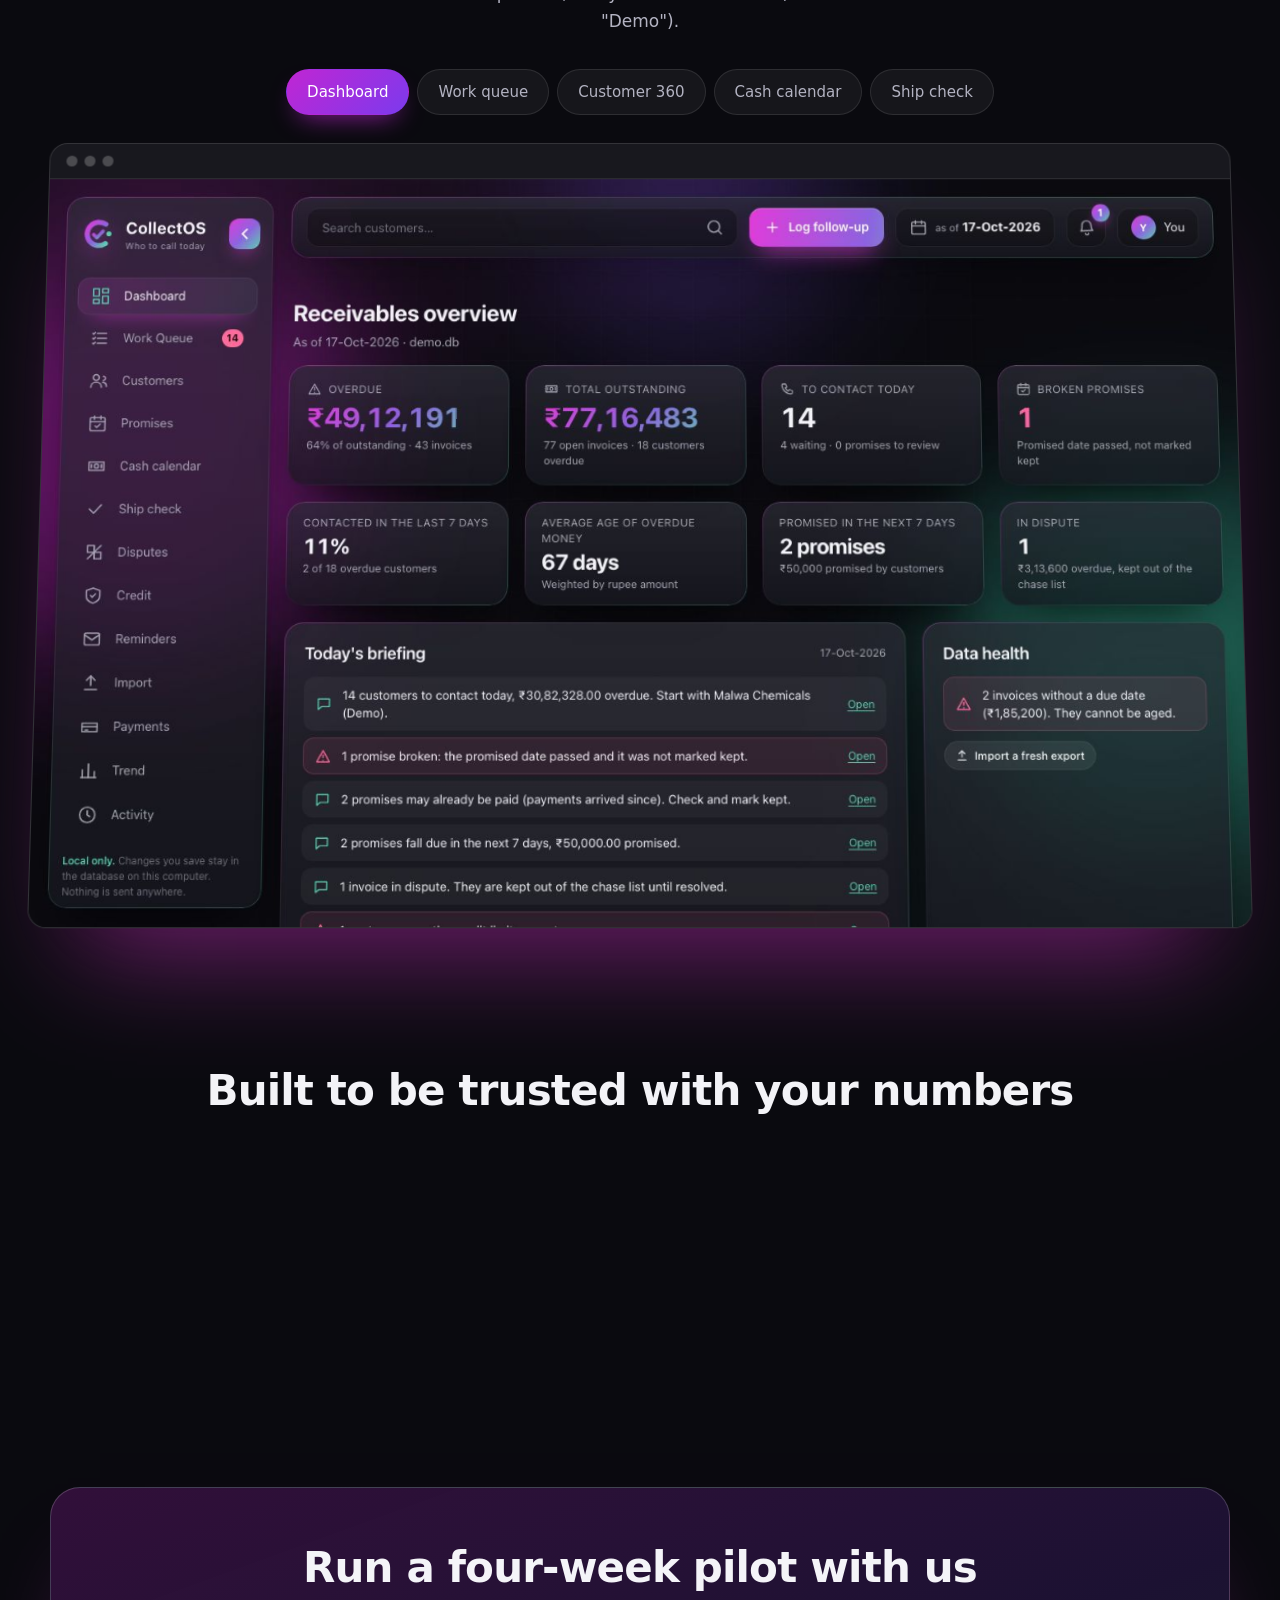
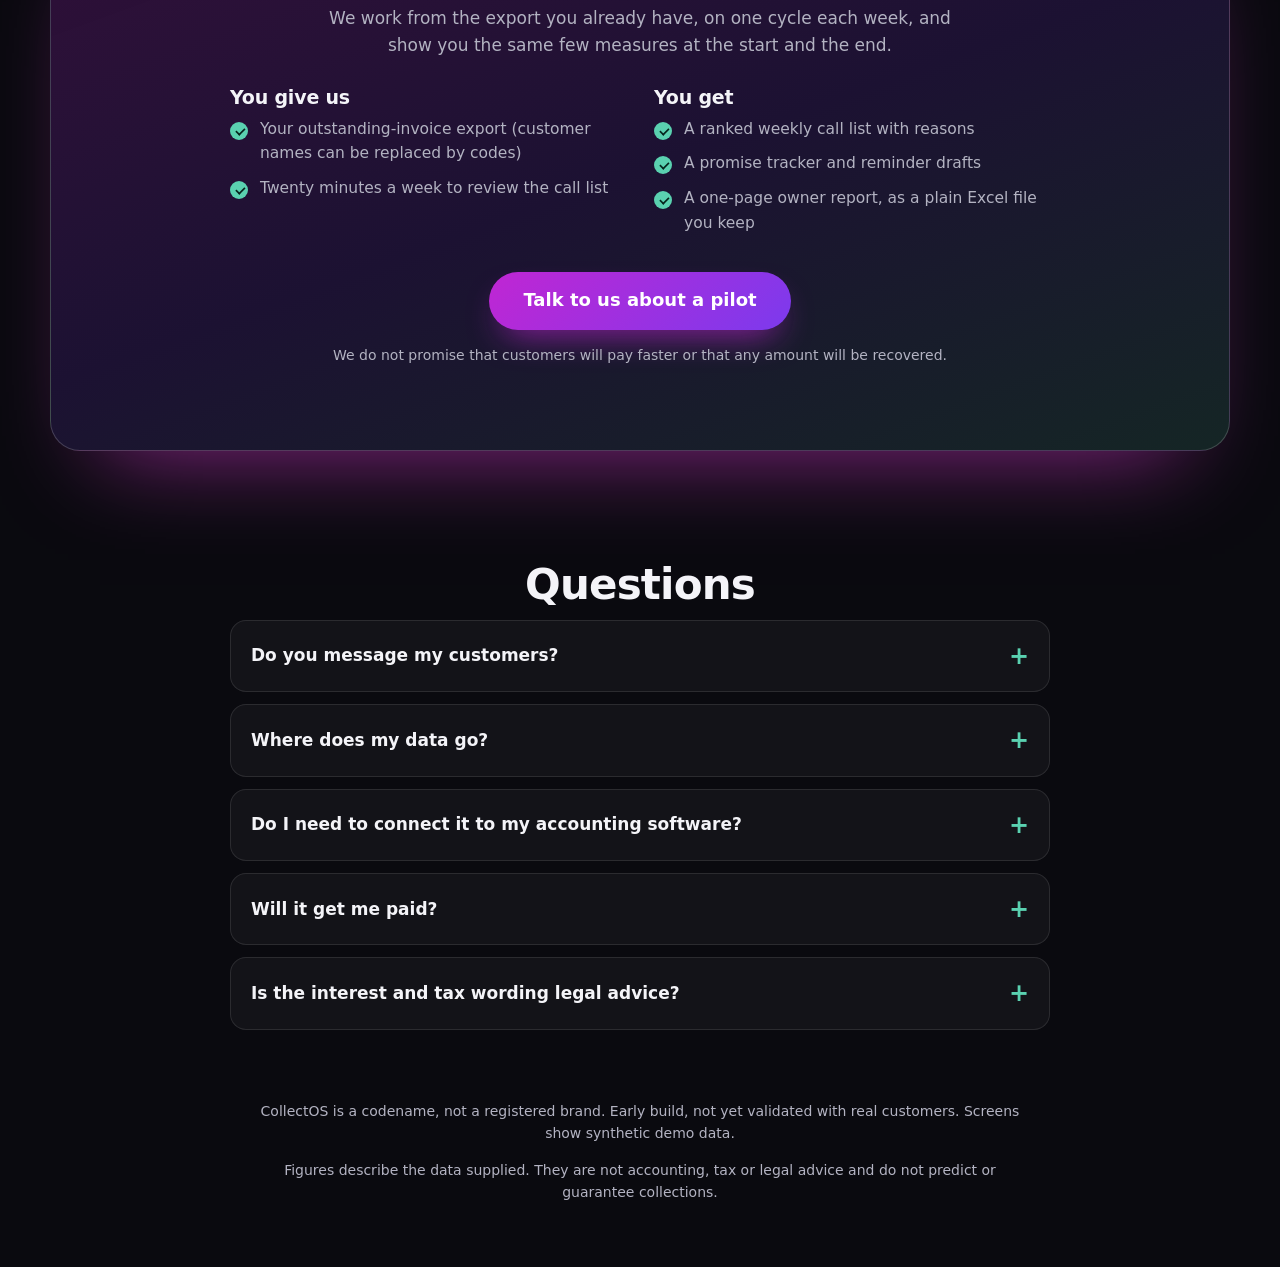
==== commit 290e8666: "Cheque register, TDS register, Insights (groups, quiet customers, data-health score), GST 180-day fl" ====
--- a/src/collectos/site/index.html
+++ b/src/collectos/site/index.html
@@ -104,6 +104,10 @@
         <li class="card tilt reveal"><h3>Bank-credit matcher</h3><p>Upload a bank statement: credits are matched to customers as suggestions with reasons, including a possible TDS shortfall. It never changes a balance.</p></li>
         <li class="card tilt reveal"><h3>Customer 360</h3><p>Invoices, contacts, promises, disputes and history for one customer on a single page.</p></li>
         <li class="card tilt reveal"><h3>Morning brief</h3><p>A short summary you can paste into the team's WhatsApp group: who to call, promises due, payments recorded.</p></li>
+        <li class="card tilt reveal"><h3>Cheque register</h3><p>Post-dated cheques from the day you receive them to clearing or a bounce. Dated cheques count in the cash calendar; a bounce prompts a follow-up.</p></li>
+        <li class="card tilt reveal"><h3>TDS register</h3><p>What customers deducted, by quarter, with a tick for each entry you find in Form 26AS. Download it as a CSV for your CA.</p></li>
+        <li class="card tilt reveal"><h3>Insights</h3><p>Related firms seen together, regular buyers who have gone quiet, and a data-health score that explains every deduction.</p></li>
+        <li class="card tilt reveal"><h3>GST 180-day flag</h3><p>Flags open invoices near the 180-day mark and can add an optional note to a reminder. Informational; confirm with your CA.</p></li>
       </ul>
       <p class="center sub">Optional AI assist (a reply reader, a column helper and a remittance reader) is off by default. It masks phone numbers, emails and ID numbers before anything is sent, shows you what is sent, and never acts on its own.</p>
     </section>
